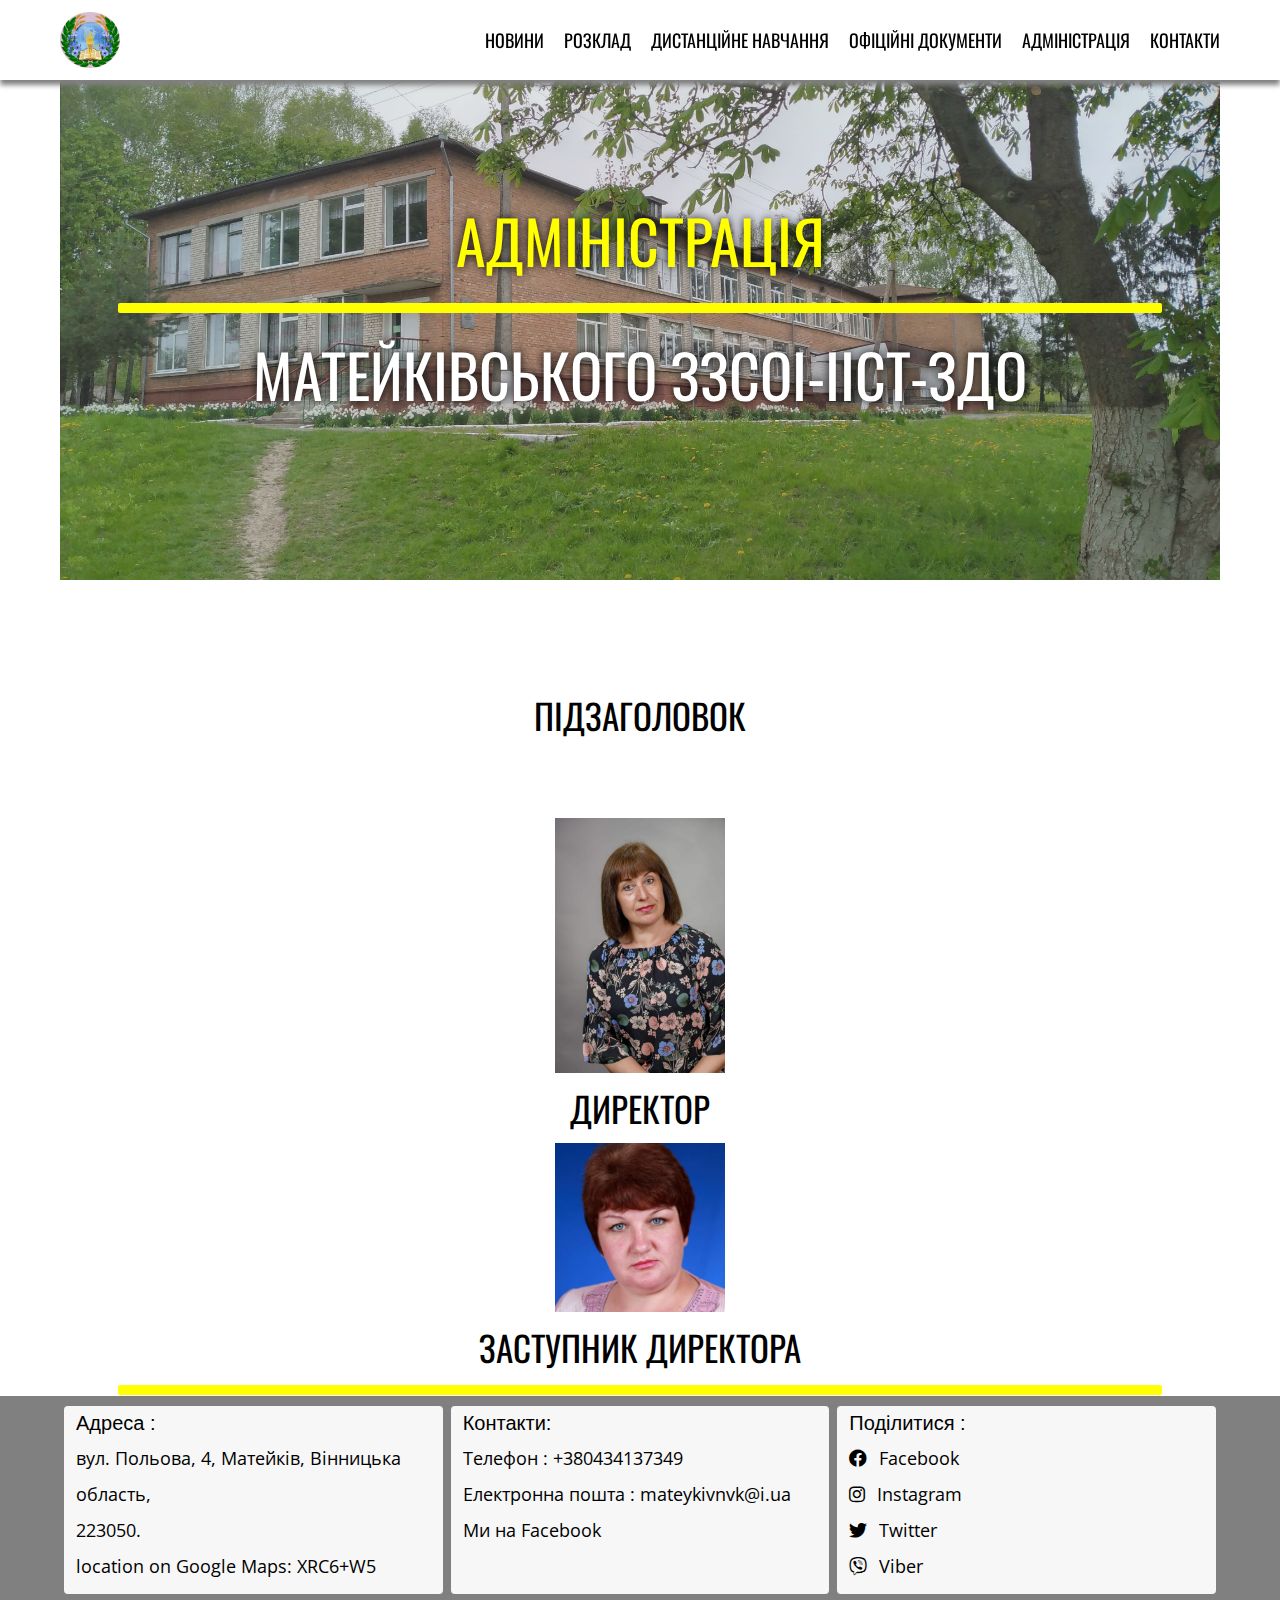
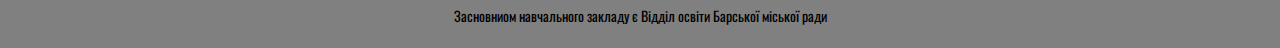
==== administration.html @ 7ae6d808 "fixed administration" ====
<!DOCTYPE html>
<html lang="ua">

<head>
    <meta charset="UTF-8">
    <meta http-equiv="X-UA-Compatible" content="IE=edge">
    <meta name="viewport" content="width=device-width, initial-scale=1.0">
    <link rel="preconnect" href="https://fonts.googleapis.com">
    <link rel="preconnect" href="https://fonts.gstatic.com" crossorigin>
    <link
        href="https://fonts.googleapis.com/css2?family=Open+Sans:ital,wght@0,300;0,400;1,300&family=Oswald&display=swap"
        rel="stylesheet">
    <title>Офіційний сайт Матейківського ЗЗСО І-ІІст.-ЗДО</title>
    <link rel="shortcut icon" href="./img/favicon.ico" type="image/x-icon">
    <link rel="stylesheet" href="./css/iconfont.css">
    <link rel="stylesheet" href="./css/style.css">
    <!-- для Facebook и ВКонтакте (протокол Open Graph) -->
    <meta property="og:title" content="Відвідайте сайт школи с. Матейкова" />
    <meta property="og:description" content="Це офіційний сайт нашого закладу" />
    <meta property="og:image" content="Ссылка на изображение" />
    <meta property="og:url" content="https://mateykivzzso-zdo.netlify.app/" />
    <meta property="og:site_name" content="Офіційний сайт Матейківського ЗЗСОІ-ІІст.-ЗДО Барської міської ради" />
    <!-- для Twitter -->
    <meta name="twitter:site" content="Офіційний сайт Матейківського ЗЗСОІ-ІІст.-ЗДО Барської міської ради" />
    <meta name="twitter:title" content="Відвідайте сайт школи с. Матейкова" />
    <meta name="twitter:description" content="Це офіційний сайт нашого закладу" />
</head>

<body>
    <div class="wrapper">
        <div class="header">
            <div class="container">
                <div class="header__body">
                    <a href="#" class="header__logo">
                        <img src="./img/logo.png" alt="scool logo">
                    </a>
                    <div class="header__burger">
                        <span></span>
                    </div>
                    <nav class="header__menu">
                        <ul class="header__list">
                            <li>
                                <a href="./index.html" class="header__link">Новини</a>
                            </li>
                            <li>
                                <a href="./timetable.html" class="header__link">Розклад</a>
                            </li>
                            <li>
                                <a href="./distance_study.html" class="header__link">Дистанційне навчання</a>
                            </li>
                            <li>
                                <a href="./official_documents.html" class="header__link">Офіційні документи</a>
                            </li>
                            <li>
                                <a href="./administration.html" class="header__link">Адміністрація</a>
                            </li>
                            <li>
                                <a href="#contact " class="header__link">Контакти</a>
                            </li>
                        </ul>
                    </nav>
                </div>
            </div>
        </div>
        <div class="main">
            <div class="container">

                <div class="about">
                    <div class="about__picture">
                        <img src="./img/homeimage.jpg" alt="the scool" width="1180px">
                    </div>
                    <div class="about__name">
                        <h2 class="title"><span class="accented">Адміністрація</span></h2>
                        <span class="line"></span>
                        <h2 class="title">Матейківського ЗЗСОІ-ІІст-ЗДО</h2>
                    </div>
                    <p class="sub-title">підзаголовок</p>
                    <p class="thin black">Lorem ipsum dolor sit amet consectetur adipisicing elit. Adipisci, odit?
                        Doloribus qui magni, minima, a, minus dolores cumque quibusdam aliquid labore omnis illum
                        voluptatibus voluptate cupiditate dolorem dolor obcaecati nostrum?</p>
                    <div class="flex-admin">
                        <div class="flex-admin__item director">
                            <div class="flex-admin__picture">
                                <img src="./img/Тамара-Григорівна-Граболуз-.jpg" alt="тамара Григорівна Граболуз"
                                    width="170px">
                            </div>
                            <p class="sub-title">Директор</p>

                        </div>

                        <div class="flex-admin__item head-teacher ">
                            <div class="flex-admin__picture"><img
                                    src="/img/Не оптимізовані зображення/Тетяна Олександрівна.jpg"
                                    alt="Тетяна Олександрівна" width="170px"></div>
                            <p class="sub-title">Заступник директора</p>
                        </div>
                    </div>
                    <span class="line"></span>

                </div>


            </div>
        </div>
        <div class="footer">

            <div class="container">
                <div class="container-flex">
                    <div class="footer__item address">
                        <div class="thin">Адреса :</div>
                        <p>вул. Польова, 4, Матейків, Вінницька область,</p>
                        <p>223050.</p>
                        <a href="https://goo.gl/maps/z4T9vKLvgJK2VXQB6">location on Google Maps: XRC6+W5</a>
                    </div>
                    <div class="footer__item contacts" id="contact">
                        <div class="thin">
                            Контакти:</div>
                        <ul>
                            <li class="contact__item">Телефон :<a href="tel:+380434137349"> +380434137349</a></li>
                            <li class="contact__item">Електронна пошта :<a href="mailto:mateykivnvk@i.ua">
                                    mateykivnvk@i.ua</a>
                            </li>
                            <li class="contact__item"><a
                                    href="https://www.facebook.com/%D0%9C%D0%B0%D1%82%D0%B5%D0%B9%D0%BA%D1%96%D0%B2%D1%81%D1%8C%D0%BA%D0%B8%D0%B9-%D0%97%D0%97%D0%A1%D0%9E-%D0%86-%D0%86%D0%86-%D1%81%D1%82%D1%83%D0%BF%D0%B5%D0%BD%D1%96%D0%B2-%D0%97%D0%94%D0%9E-103571871752300">Ми
                                    на Facebook</a></li>
                        </ul>
                    </div>
                    <div class="footer__item share">
                        <div class="thin">Поділитися :</div>
                        <ul>
                            <a href="" class="share__link">
                                <li class="share__item  fa-brands fa-facebook">Facebook</li>
                            </a>
                            <a href="" class="share__link">
                                <li class="share__item fa-brands fa-instagram">Instagram</li>
                            </a>
                            <a href="" class="share__link">
                                <li class="share__item fa-brands fa-twitter">Twitter</li>
                            </a>
                            <a href="viber://" class="share__link">
                                <li class="share__item fa-brands fa-viber">Viber</li>
                            </a>
                        </ul>
                    </div>

                </div>
                <div class="founder">
                    <h5>Засновниом навчального закладу є Відділ освіти Барської міської ради</h5>
                </div>
            </div>
        </div>
    </div>
    <!--Підключаємо JQery-->
    <script src="https://code.jquery.com/jquery-3.4.1.slim.min.js"></script>
    <!--Підключаємо файл JS скриптів-->
    <script src="./js/script.js"></script>
</body>

</html>
---- css/style.css ----
@charset "UTF-8";
/*Обнуление*/
* {
  padding: 0;
  margin: 0;
  border: 0;
}

*, *:before, *:after {
  -webkit-box-sizing: border-box;
  box-sizing: border-box;
}

:focus, :active {
  outline: none;
}

a:focus, a:active {
  outline: none;
}

nav, footer, header, aside {
  display: block;
}

html, body {
  height: 100%;
  width: 100%;
  font-size: 100%;
  line-height: 1;
  font-size: 14px;
  -ms-text-size-adjust: 100%;
  -moz-text-size-adjust: 100%;
  -webkit-text-size-adjust: 100%;
}

input, button, textarea {
  font-family: inherit;
}

input::-ms-clear {
  display: none;
}

button {
  cursor: pointer;
}

button::-moz-focus-inner {
  padding: 0;
  border: 0;
}

a, a:visited {
  text-decoration: none;
}

a:hover {
  text-decoration: none;
}

ul li {
  list-style: none;
}

img {
  vertical-align: top;
}

h1, h2, h3, h4, h5, h6 {
  font-size: inherit;
  font-weight: 400;
}

/*--------------------*/
body {
  height: 100%;
  font-family: 'Oswald', sans-serif;
}

.wrapper {
  width: 100%;
  margin: 0 auto;
  display: -webkit-box;
  display: -ms-flexbox;
  display: flex;
  -webkit-box-orient: vertical;
  -webkit-box-direction: normal;
      -ms-flex-direction: column;
          flex-direction: column;
}

.header::before {
  content: '';
  position: absolute;
  top: 0;
  left: 0;
  width: 100%;
  height: 100%;
  background-color: #ffffff;
  -webkit-box-shadow: gray 0px 5px 5px;
          box-shadow: gray 0px 5px 5px;
  z-index: 2;
}

.header {
  position: fixed;
  width: 100%;
  top: 0;
  left: 0;
  z-index: 50;
}

.header__body {
  position: relative;
  display: -webkit-box;
  display: -ms-flexbox;
  display: flex;
  -webkit-box-pack: justify;
  -ms-flex-pack: justify;
  justify-content: space-between;
  height: 80px;
  -webkit-box-align: center;
  -ms-flex-align: center;
  align-items: center;
}

.header__logo {
  -webkit-box-flex: 0;
  -ms-flex: 0 0 60px;
  flex: 0 0 60px;
  border-radius: 50%;
  overflow: hidden;
  position: relative;
  z-index: 3;
}

.header__logo img {
  max-width: 100%;
  display: block;
}

.header__burger {
  display: none;
}

.header__list {
  display: -webkit-box;
  display: -ms-flexbox;
  display: flex;
  position: relative;
  z-index: 2;
}

.header__list li {
  list-style: none;
  margin: 0px 0px 0px 20px;
}

.header__link {
  color: #000000;
  text-transform: uppercase;
  font-size: 18px;
  text-decoration: none;
}

.container {
  max-width: 1180px;
  margin: 0 auto;
  padding: 0 10px;
}

.main__picture img {
  width: 100%;
}

.about {
  overflow: hidden;
  height: 100%;
  padding: 0px;
  color: white;
  text-align: center;
}

.about__picture {
  height: 500px;
  overflow: hidden;
  position: relative;
  z-index: 1;
}

.about__picture img {
  width: 100%;
  height: 100%;
  -o-object-fit: cover;
     object-fit: cover;
  -webkit-filter: contrast(78%);
          filter: contrast(78%);
}

.about__name {
  margin-top: -480px;
  height: 500px;
  text-shadow: 0 0 10px #000;
  padding: 0 0 20px 0;
  position: relative;
  z-index: 2;
}

.line {
  display: inline-block;
  width: 90%;
  height: 10px;
  border-radius: 2px;
  background-color: yellow;
}

.title {
  text-transform: uppercase;
  font-size: 60px;
  line-height: 2;
}

.sub-title {
  text-transform: uppercase;
  font-size: 29px;
  line-height: 2;
  color: #000000;
  font-size: 35px;
  font-weight: normal;
  position: relative;
  z-index: 2;
}

.accented {
  color: yellow;
}

.name-page {
  text-align: center;
  font-size: 76px;
  line-height: 2;
  font-weight: bold;
}

.news {
  font-family: 'Open Sans', sans-serif;
  font-size: 18px;
  background-color: #ffffff;
  line-height: 1.5;
}

.news p {
  margin-bottom: 12px;
}

.news::after {
  content: '';
  display: block;
  width: 100%;
  height: 10px;
  background-color: yellow;
  border-radius: 2px;
}

.news__title {
  font-family: 'Oswald', sans-serif;
}

.footer {
  background-color: gray;
  padding: 10px 0;
}

.footer .container-flex {
  width: 100%;
  display: -webkit-box;
  display: -ms-flexbox;
  display: flex;
  -webkit-box-pack: justify;
      -ms-flex-pack: justify;
          justify-content: space-between;
}

.footer a {
  color: #000000;
}

.footer a:hover {
  font-weight: bold;
  text-decoration: underline;
}

.footer__item {
  background-color: #f7f7f7;
  border-radius: 4px;
  -webkit-box-flex: 1;
      -ms-flex: 1 1 33%;
          flex: 1 1 33%;
  overflow: hidden;
  padding: 0 12px 10px;
  margin: 0 4px;
  font-family: 'Open Sans',sfns-serif;
  font-size: 18px;
  line-height: 2;
}

.founder {
  padding: 15px 0;
  text-align: center;
}

.thin {
  font-family: 'Oswlad', sans-serif;
  font-size: 20px;
  line-height: 34px;
}

@media (min-width: 768px) {
  .main {
    padding: 80px 0 0 0;
  }
  .about {
    overflow: hidden;
    height: 100%;
    padding: 0px;
    color: white;
    text-align: center;
  }
  .about__picture {
    height: 500px;
    overflow: hidden;
    position: relative;
    z-index: 1;
  }
  .about__picture img {
    width: 100%;
    height: 100%;
    -o-object-fit: cover;
       object-fit: cover;
  }
  .about__name {
    margin-top: -400px;
    height: 500px;
    text-shadow: 0 0 10px #000;
    padding: 0 0 20px 0;
    position: relative;
    z-index: 2;
  }
}

@media (max-width: 767px) {
  .main {
    padding: 50px 0 0 0;
  }
  body.lock {
    overflow: hidden;
  }
  .header__body {
    height: 50px;
  }
  .header__logo {
    -webkit-box-flex: 0;
    -ms-flex: 0 0 40px;
    flex: 0 0 40px;
  }
  .header__burger {
    display: block;
    position: relative;
    width: 24px;
    height: 20px;
    position: relative;
    z-index: 3;
  }
  .header__burger span {
    position: absolute;
    background-color: #1f1f1f;
    left: 0%;
    width: 100%;
    height: 2px;
    top: 9px;
    -webkit-transition: all 0.3s ease 0s;
    transition: all 0.3s ease 0s;
  }
  .header__burger::before,
  .header__burger::after {
    content: '';
    background-color: #1f1f1f;
    position: absolute;
    width: 100%;
    height: 2px;
    left: 0;
    -webkit-transition: all 0.3s ease 0s;
    transition: all 0.3s ease 0s;
  }
  .header__burger::before {
    top: 2px;
  }
  .header__burger::after {
    bottom: 2px;
  }
  .header__burger.active::before {
    -webkit-transform: rotate(225deg);
    transform: rotate(225deg);
    top: 9px;
  }
  .header__burger.active::after {
    -webkit-transform: rotate(135deg);
    transform: rotate(135deg);
    bottom: 9px;
  }
  .header__burger.active span {
    -webkit-transform: scale(0);
    transform: scale(0);
  }
  .header__menu {
    position: fixed;
    top: -100%;
    left: 0;
    width: 100%;
    height: 100%;
    overflow: auto;
    background-color: #a8a8a8;
    padding: 70px 10px 20px 10px;
  }
  .header__menu.active {
    top: 0;
    -webkit-transition: all 0.3s ease 0s;
    transition: all 0.3s ease 0s;
  }
  .header__list {
    display: block;
  }
  .header__list li {
    margin: 0 0 20px 0;
  }
}

@media (max-width: 600px) {
  .footer .container-flex {
    -webkit-box-orient: vertical;
    -webkit-box-direction: normal;
        -ms-flex-direction: column;
            flex-direction: column;
  }
  .footer .container-flex .footer__item {
    margin-bottom: 8px;
  }
}

@media (max-width: 419px) {
  .main {
    padding: 45px 0 0 0;
  }
  .title {
    font-size: 42px;
  }
  p.sub-title {
    font-size: 25px;
    line-height: 1.5;
  }
  .header__list li {
    -webkit-box-pack: center;
        -ms-flex-pack: center;
            justify-content: center;
    text-align: center;
    font-size: 35px;
  }
  .about {
    overflow: hidden;
    height: 100%;
    padding: 0px;
    color: white;
    text-align: center;
  }
  .about__picture {
    height: 400px;
    overflow: hidden;
    position: relative;
    z-index: 1;
  }
  .about__picture img {
    width: 100%;
    height: 100%;
    -o-object-fit: cover;
       object-fit: cover;
  }
  .about__name {
    margin-top: -380px;
    height: 400px;
    text-shadow: 0 0 10px #000;
    padding: 0 0 20px 0;
    position: relative;
    z-index: 2;
  }
  .footer .container-flex {
    text-align: center;
  }
}
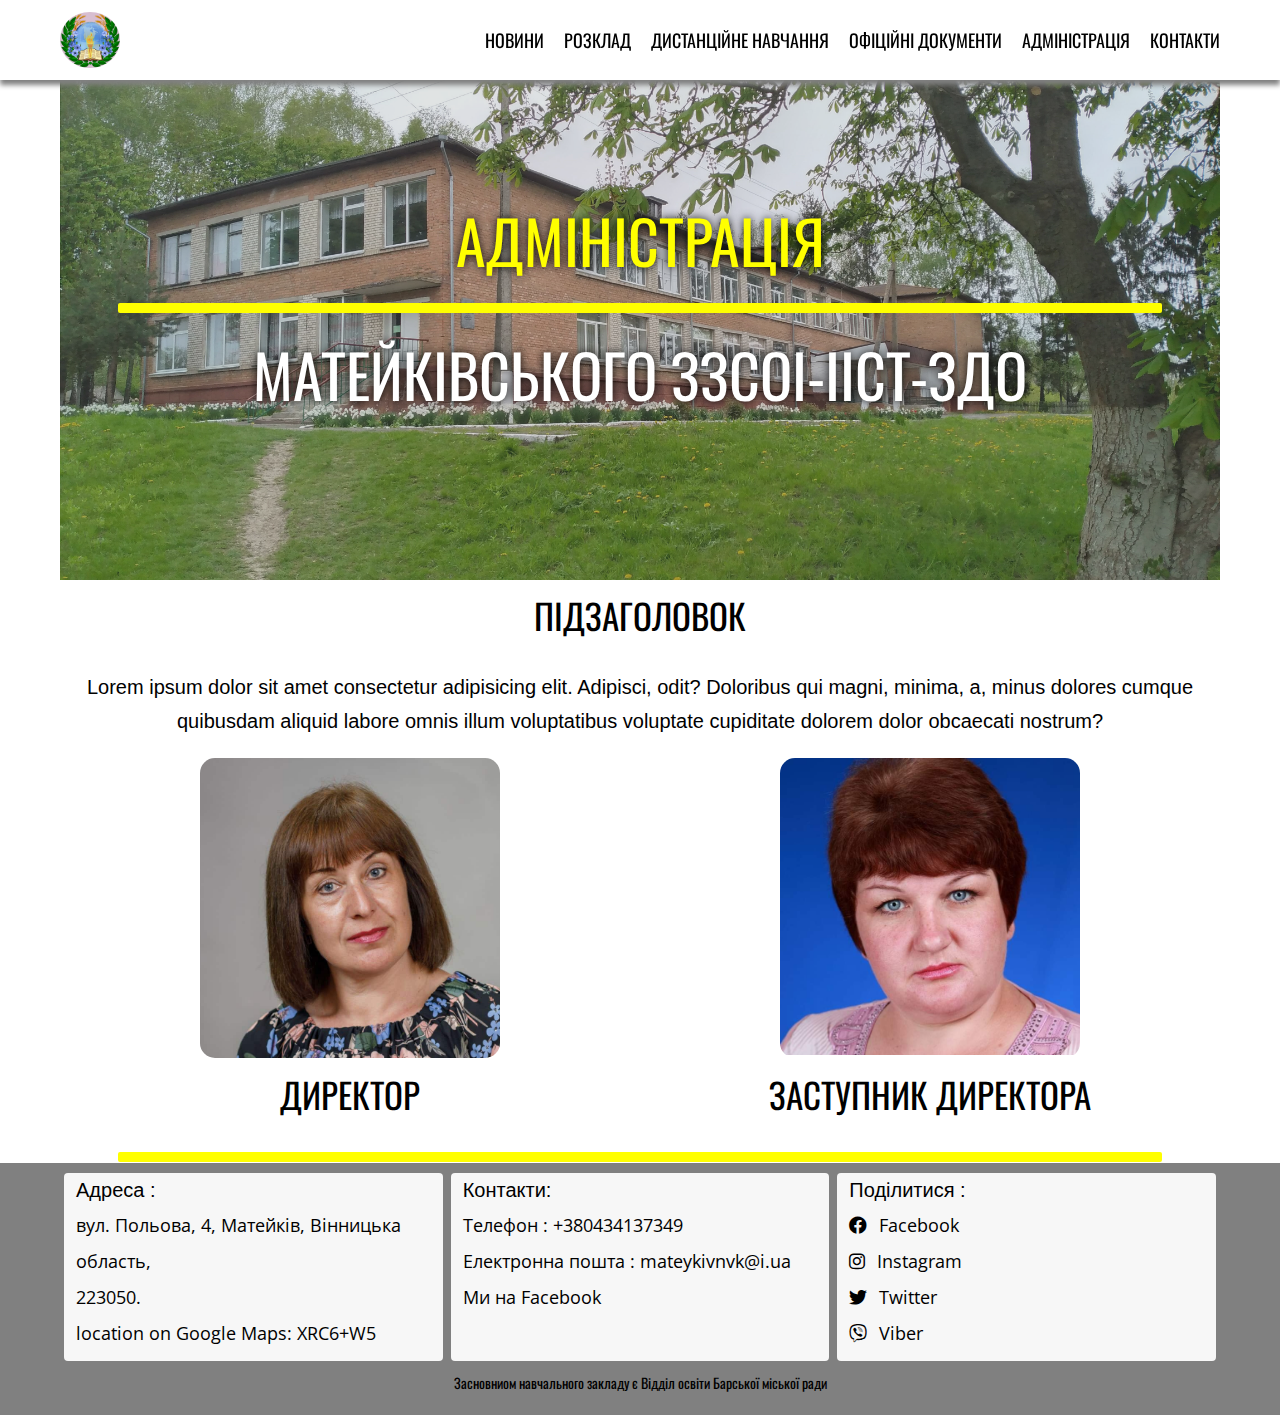
==== commit 225b8390: "add contact.html" ====
--- a/administration.html
+++ b/administration.html
@@ -31,7 +31,7 @@
         <div class="header">
             <div class="container">
                 <div class="header__body">
-                    <a href="#" class="header__logo">
+                    <a href="./index.html" class="header__logo">
                         <img src="./img/logo.png" alt="scool logo">
                     </a>
                     <div class="header__burger">
@@ -55,7 +55,7 @@
                                 <a href="./administration.html" class="header__link">Адміністрація</a>
                             </li>
                             <li>
-                                <a href="#contact " class="header__link">Контакти</a>
+                                <a href="./contact.html" class="header__link">Контакти</a>
                             </li>
                         </ul>
                     </nav>
--- a/css/style.css
+++ b/css/style.css
@@ -73,6 +73,110 @@
 }
 
 /*--------------------*/
+.flex-admin {
+  display: -webkit-box;
+  display: -ms-flexbox;
+  display: flex;
+  -ms-flex-pack: distribute;
+      justify-content: space-around;
+}
+
+.flex-admin__picture img {
+  width: 100%;
+  -o-object-fit: fill;
+     object-fit: fill;
+}
+
+.flex-admin .director img {
+  width: 130%;
+  position: relative;
+  top: -30px;
+  left: -40px;
+}
+
+.flex-admin__item {
+  width: auto;
+  -webkit-box-flex: 1;
+      -ms-flex: 1 1 50%;
+          flex: 1 1 50%;
+}
+
+.flex-admin__picture {
+  display: inline-block;
+  width: 300px;
+  height: 300px;
+  overflow: hidden;
+  border-radius: 15px;
+}
+
+@media (max-width: 767px) {
+  .flex-admin {
+    display: -webkit-box;
+    display: -ms-flexbox;
+    display: flex;
+    -webkit-box-orient: vertical;
+    -webkit-box-direction: normal;
+        -ms-flex-direction: column;
+            flex-direction: column;
+  }
+  .flex-admin .director img {
+    width: 100%;
+    position: relative;
+    top: 0;
+    left: 0;
+  }
+  .flex-admin__item {
+    height: auto;
+  }
+  .flex-admin__picture {
+    height: auto;
+  }
+}
+
+.docs__list li {
+  display: block;
+  padding-left: 45px;
+  padding-right: 45px;
+}
+
+.btn {
+  display: block;
+  width: 300px;
+  height: 50px;
+  margin: 0 auto;
+  border-radius: 23px;
+  background-color: yellow;
+  color: gray;
+  padding-top: 10px;
+  font-size: 20px;
+  border: 3px gray solid;
+  margin-bottom: 20px;
+  -webkit-transition: 300ms;
+  transition: 300ms;
+}
+
+.btn:hover {
+  background-color: gray;
+  color: #fff;
+  border-color: yellow;
+  -webkit-transition: 300ms;
+  transition: 300ms;
+}
+
+.about p {
+  display: block;
+  margin-bottom: 20px;
+}
+
+.news a {
+  color: #000000;
+}
+
+.news a:hover {
+  font-weight: bold;
+  text-decoration: underline;
+}
+
 body {
   height: 100%;
   font-family: 'Oswald', sans-serif;
@@ -316,6 +420,10 @@
   line-height: 34px;
 }
 
+.black {
+  color: #000;
+}
+
 @media (min-width: 768px) {
   .main {
     padding: 80px 0 0 0;
@@ -340,10 +448,10 @@
        object-fit: cover;
   }
   .about__name {
-    margin-top: -400px;
+    margin-top: -500px;
     height: 500px;
     text-shadow: 0 0 10px #000;
-    padding: 0 0 20px 0;
+    padding: 100px 0 20px 0;
     position: relative;
     z-index: 2;
   }
